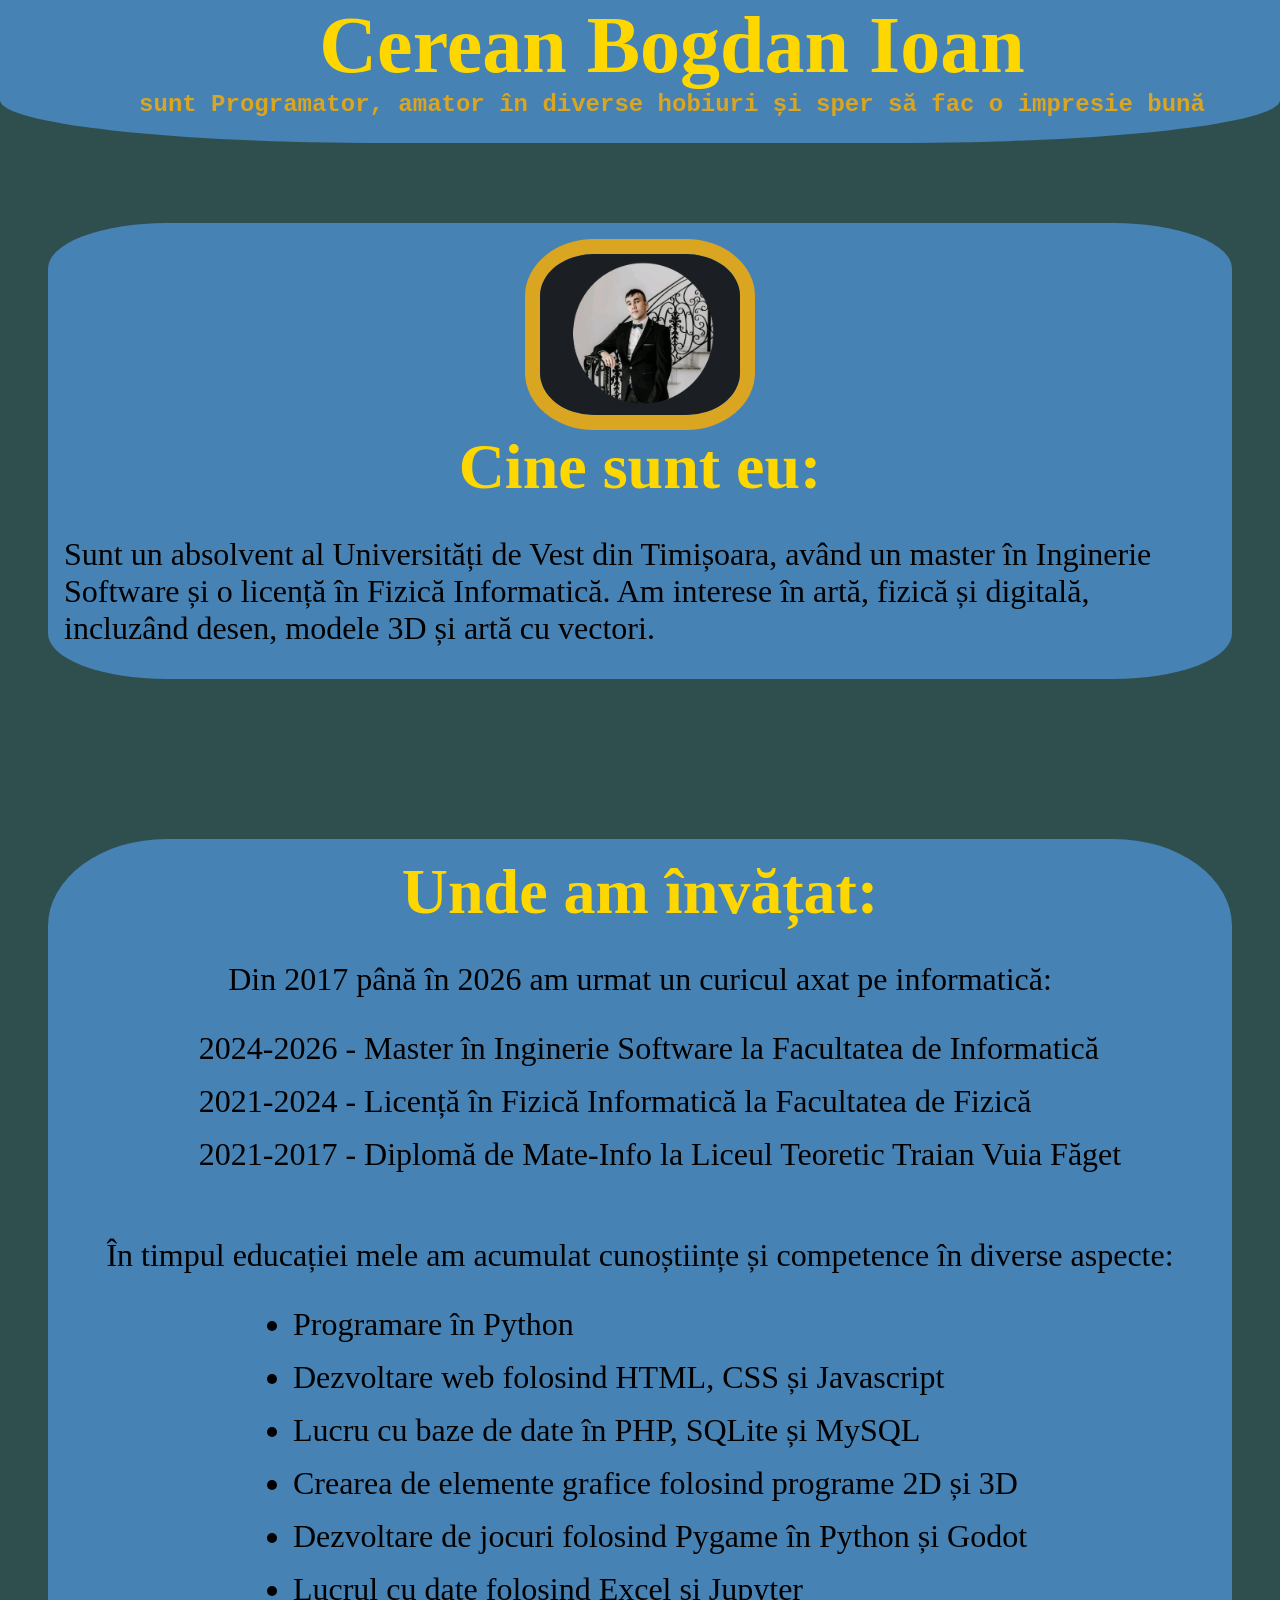
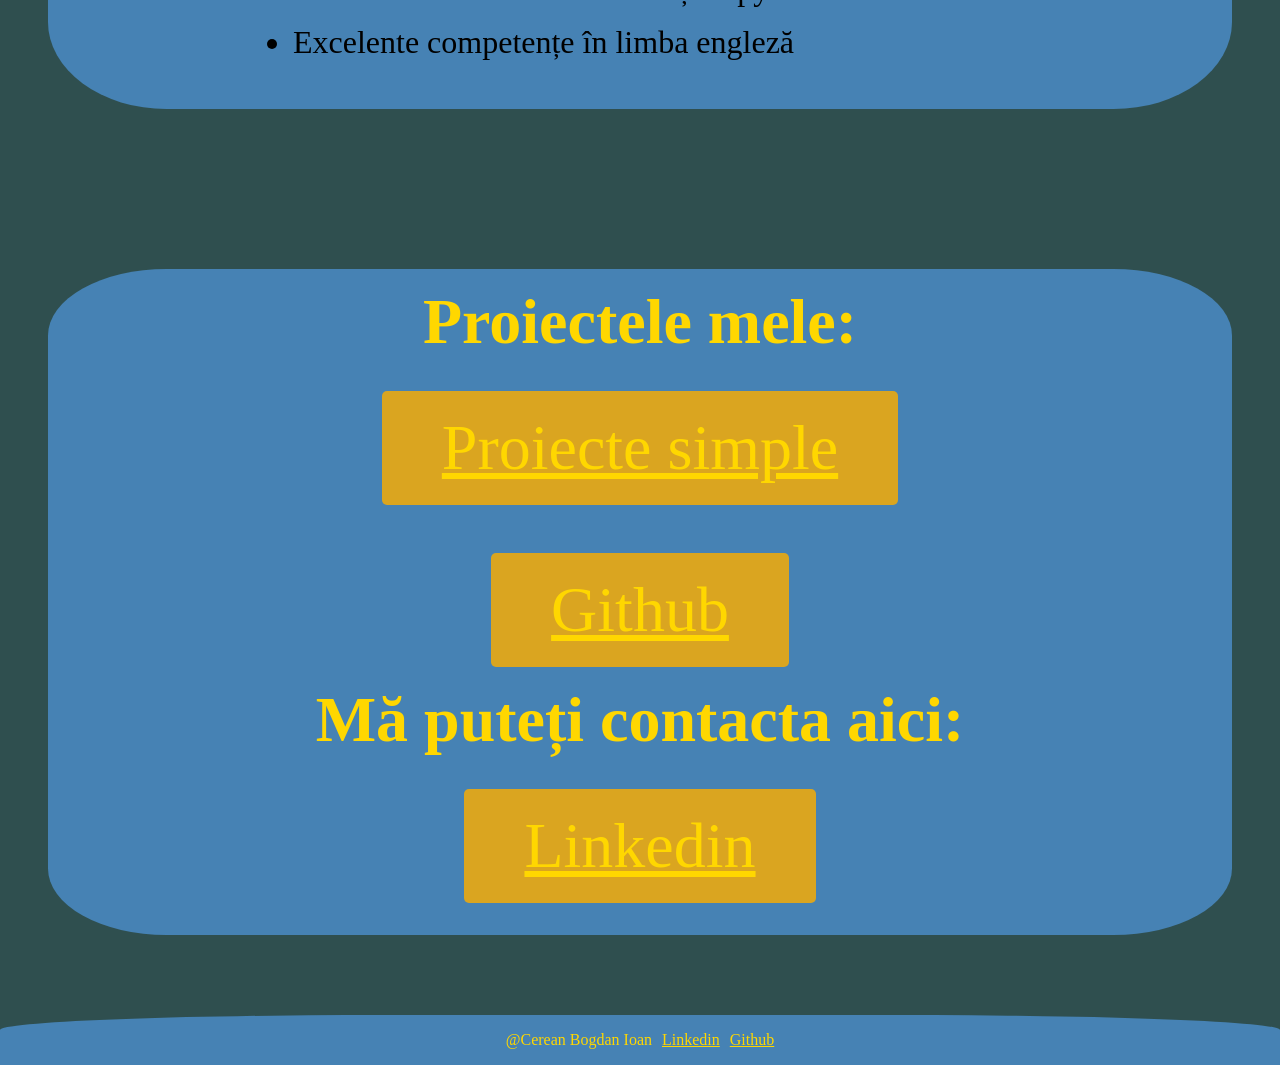
==== index.html @ fa9ae87c "Add files via upload" ====
<!doctype html>
<html lang="en">
  <head>
    <meta charset="UTF-8" />
    <meta name="viewport" content="width=device-width, initial-scale=1.0" />
    <title>Cerean Bogdan Ioan</title>
    <link rel="stylesheet" href="style.css" />
  </head>
  <body>
    <header>
      <h1>Cerean Bogdan Ioan</h1>
      <h2>
        sunt Programator, amator în diverse hobiuri și sper să fac o impresie
        bună
      </h2>
    </header>

    <!--Hero-->
    <section>
      <img class="portrait" src="My photo.png" alt="Fața mea frumoasă" />
      <h3>Cine sunt eu:</h3>

      <p>
        Sunt un absolvent al Universități de Vest din Timișoara, având un master
        în Inginerie Software și o licență în Fizică Informatică. Am interese în
        artă, fizică și digitală, incluzând desen, modele 3D și artă cu vectori.
      </p>
    </section>

    <!--Education-->
    <section>
      <h3>Unde am învățat:</h3>
      <p>Din 2017 până în 2026 am urmat un curicul axat pe informatică:</p>
      <ul style="list-style-type: none">
        <li>
          2024-2026 - Master în Inginerie Software la Facultatea de Informatică
        </li>
        <li>
          2021-2024 - Licență în Fizică Informatică la Facultatea de Fizică
        </li>
        <li>
          2021-2017 - Diplomă de Mate-Info la Liceul Teoretic Traian Vuia Făget
        </li>
      </ul>
      <p>
        În timpul educației mele am acumulat cunoștiințe și competence în
        diverse aspecte:
      </p>
      <ul>
        <li>Programare în Python</li>
        <li>Dezvoltare web folosind HTML, CSS și Javascript</li>
        <li>Lucru cu baze de date în PHP, SQLite și MySQL</li>
        <li>Crearea de elemente grafice folosind programe 2D și 3D</li>
        <li>Dezvoltare de jocuri folosind Pygame în Python și Godot</li>
        <li>Lucrul cu date folosind Excel și Jupyter</li>
        <li>Excelente competențe în limba engleză</li>
      </ul>
    </section>

    <section>
      <h3>Proiectele mele:</h3>
      <a href="projects.html" class="btn">Proiecte simple</a>
      <a href="https://github.com/BogCeryDan" class="btn">Github</a>

      <h3>Mă puteți contacta aici:</h3>
      <a href="www.linkedin.com/in/bogdan-cerean-7541a4363" class="btn"
        >Linkedin</a
      >
    </section>

    <footer>
      <p>@Cerean Bogdan Ioan</p>
      <a href="www.linkedin.com/in/bogdan-cerean-7541a4363">Linkedin</a>
      <a href="https://github.com/BogCeryDan">Github</a>
    </footer>
    <script src="https://ajax.googleapis.com/ajax/libs/jquery/3.7.1/jquery.min.js"></script>
  </body>
</html>
---- style.css ----
/*Basic set up*/

html{
    margin: 0 auto;
}
body{
    min-width: 700px;
    display: flex;
    flex-direction: column;
    justify-content: center;
    align-items: center;
    background-color: darkslategray;
    margin: 0% auto;
}

/*Header*/

header{

    display: flex;
    flex-direction: column;
    justify-content: center;
    align-items: center;
    width: 100%;
    background-color: steelblue;
    position: sticky;
    left: 0px;
    top: 0p;
    border-bottom-left-radius: 30%;
    border-bottom-right-radius: 30%;
    padding-bottom: 20px;
    height: max-content;

}

header h1{
    color: gold;
    margin: 0px;
    font-size: 5rem;
    font-weight: 900;
    font-family: Georgia, 'Times New Roman', Times, serif;
    text-align: left;
    margin-left: 4rem;
    @media (max-width:800px) {
        text-align: center;
        margin: 0%;
    }
}
header h2{
    color: goldenrod;
    margin: 0px;
    padding-bottom: 5px;
    font-size: 1.5rem;
    font-family: 'Courier New', Courier, monospace;
     margin-left: 4rem;
    @media (max-width:800px) {
        text-align: center;
        width: 60%;
        margin: 0%;
    }
}

/*Footer*/
footer{
    position: static;
    left: 0;
    bottom: 0;
    border-top-right-radius: 30%;
    border-top-left-radius: 30%;
    border-bottom: 0%;
    width: 100%;
    background-color: steelblue;
    align-items: center;
    justify-content: center;
    display: flex;
    flex-direction: row;
    gap: 10px;
    @media (max-width: 800px) {
        flex-direction: column;
        gap: 1px;
        padding-bottom: 20px;
        border-top-right-radius: 20%;
        border-top-left-radius: 20%;
    }
}

footer p{
    color: gold;
    font-size: medium;
    @media (max-width: 800px) {
        margin-bottom: 0px;
        font-size: 2rem;
    }

}


/*Paragraph styling*/

p, li{
    color: black;
    font-size: 2rem;
    text-align: left;
    margin-bottom: 1rem;
}

/*Heading 3*/

h3{
    font-size: 4rem;
    color: gold;
    font-weight: 600;
    margin: 0;
}

/*Hyperlinks*/
a:link, a:active, a:visited{
    color: gold;
    @media (max-width: 800px) {
        margin-bottom: 0px;
        font-size: 2rem;
    }
}

a:hover{
    color: gold;
    @media (max-width: 800px) {
        margin-bottom: 0px;
        font-size: 2rem;
    }
}

/*Sections*/
section{
    background-color: steelblue;
    display: flex;
    flex-direction: column;
    align-items: center;
    justify-content: center;
    margin-top: 5rem;
    margin-bottom: 5rem;
    padding: 1rem;
    border-radius: 10%;
    width: 90%;
    @media (max-width:800px) {
        margin-top: 2rem;
        margin-bottom: 2rem;
    }
}
.portrait{
    width: 200px;
    float: left;
    border: 15px solid goldenrod;
    border-radius: 30%;
}
/*Buton*/
.btn{
    background-color: goldenrod;
    border-radius: 5px;
    align-content: center;
    justify-content: center;
    padding: 10px 30px 10px 30px;
    margin-top: 2rem;
    margin-bottom: 1rem;
    @media (min-width: 800px) {
        padding: 20px 60px 20px 60px;
        font-size: 4rem;
    }
}
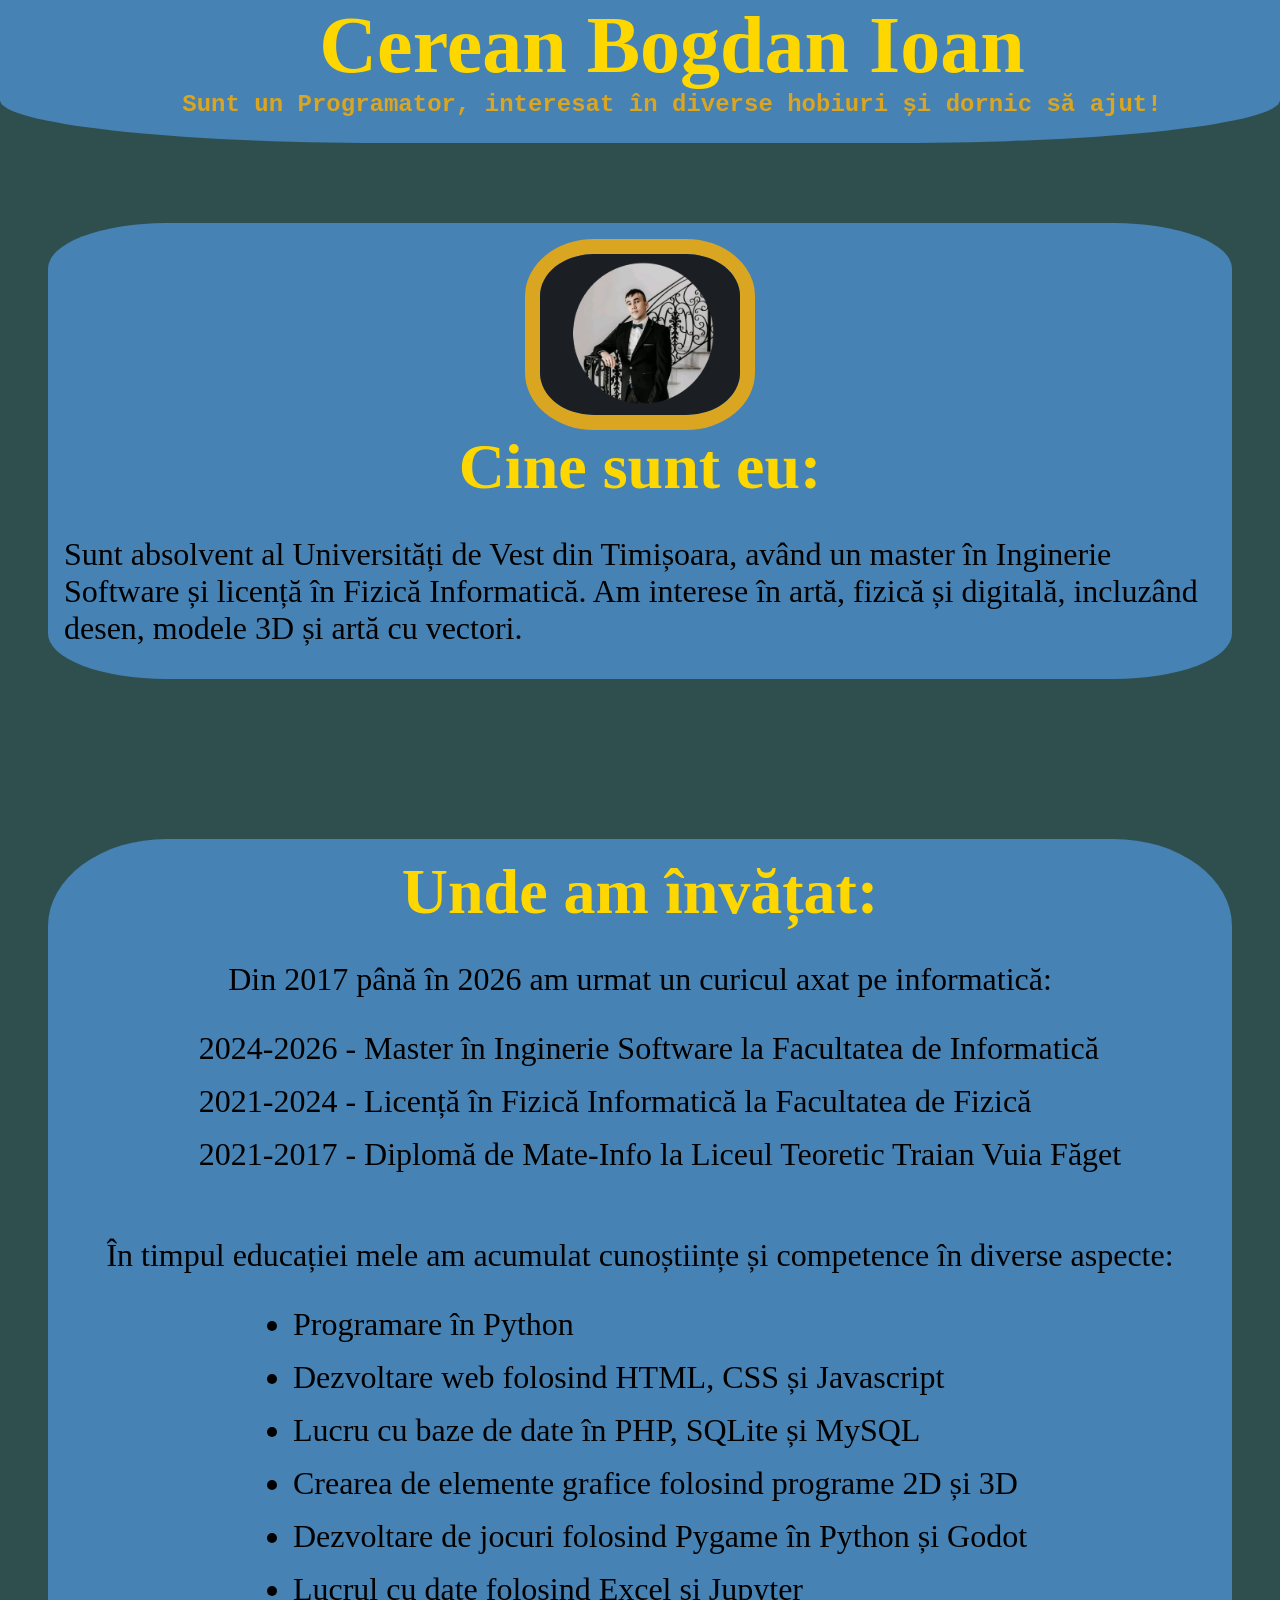
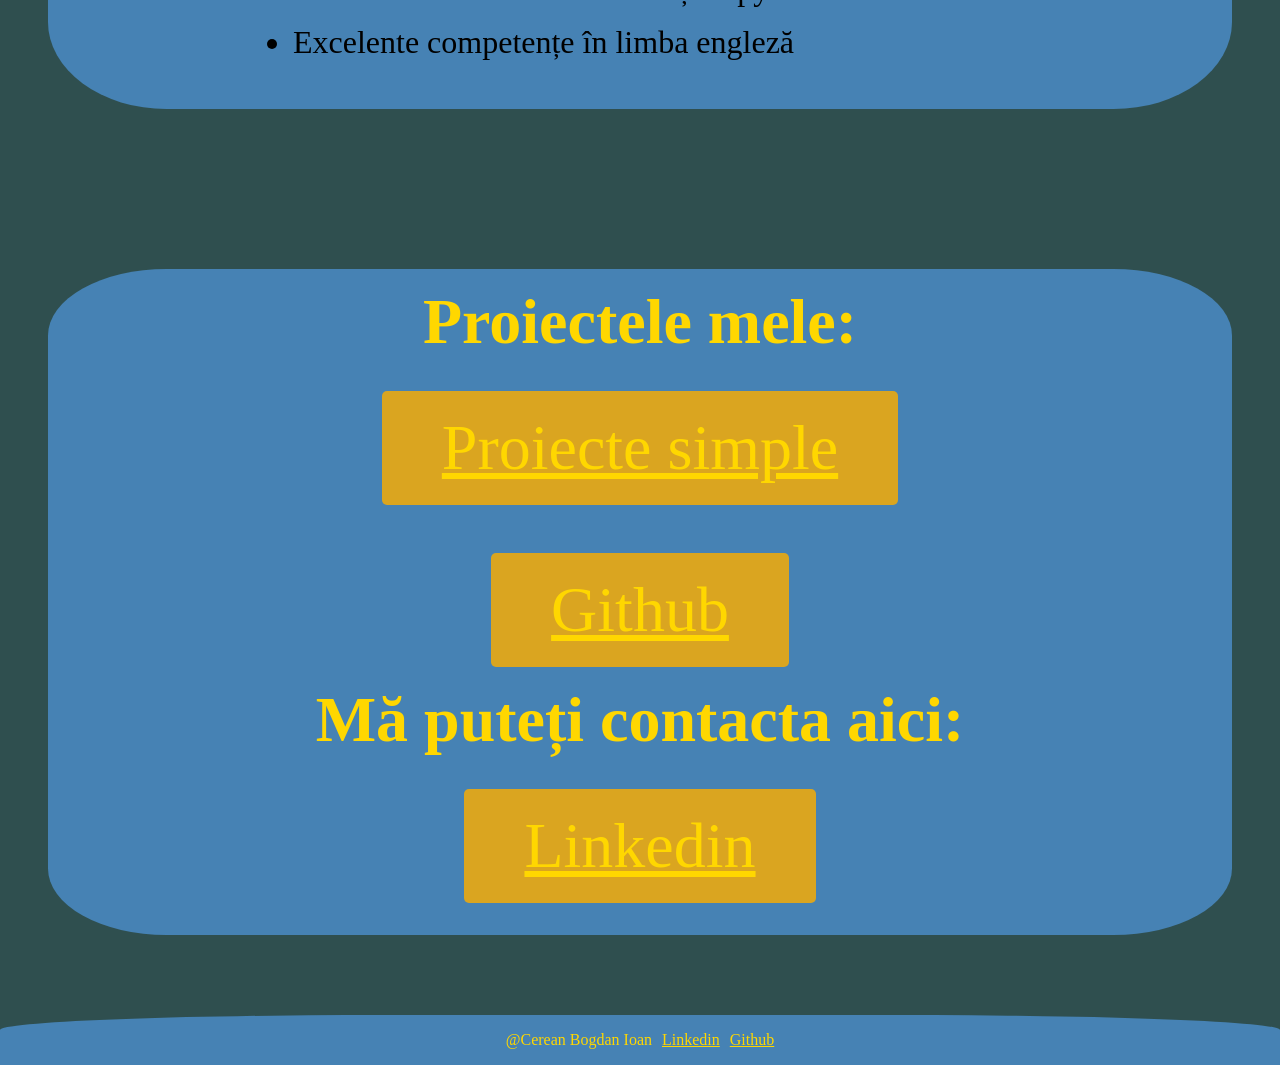
==== commit 6f3107ab: "Update index.html a few corrections to grammar" ====
--- a/index.html
+++ b/index.html
@@ -10,8 +10,7 @@
     <header>
       <h1>Cerean Bogdan Ioan</h1>
       <h2>
-        sunt Programator, amator în diverse hobiuri și sper să fac o impresie
-        bună
+        Sunt un Programator, interesat în diverse hobiuri și dornic să ajut!
       </h2>
     </header>
 
@@ -21,8 +20,8 @@
       <h3>Cine sunt eu:</h3>
 
       <p>
-        Sunt un absolvent al Universități de Vest din Timișoara, având un master
-        în Inginerie Software și o licență în Fizică Informatică. Am interese în
+        Sunt absolvent al Universități de Vest din Timișoara, având un master
+        în Inginerie Software și licență în Fizică Informatică. Am interese în
         artă, fizică și digitală, incluzând desen, modele 3D și artă cu vectori.
       </p>
     </section>
